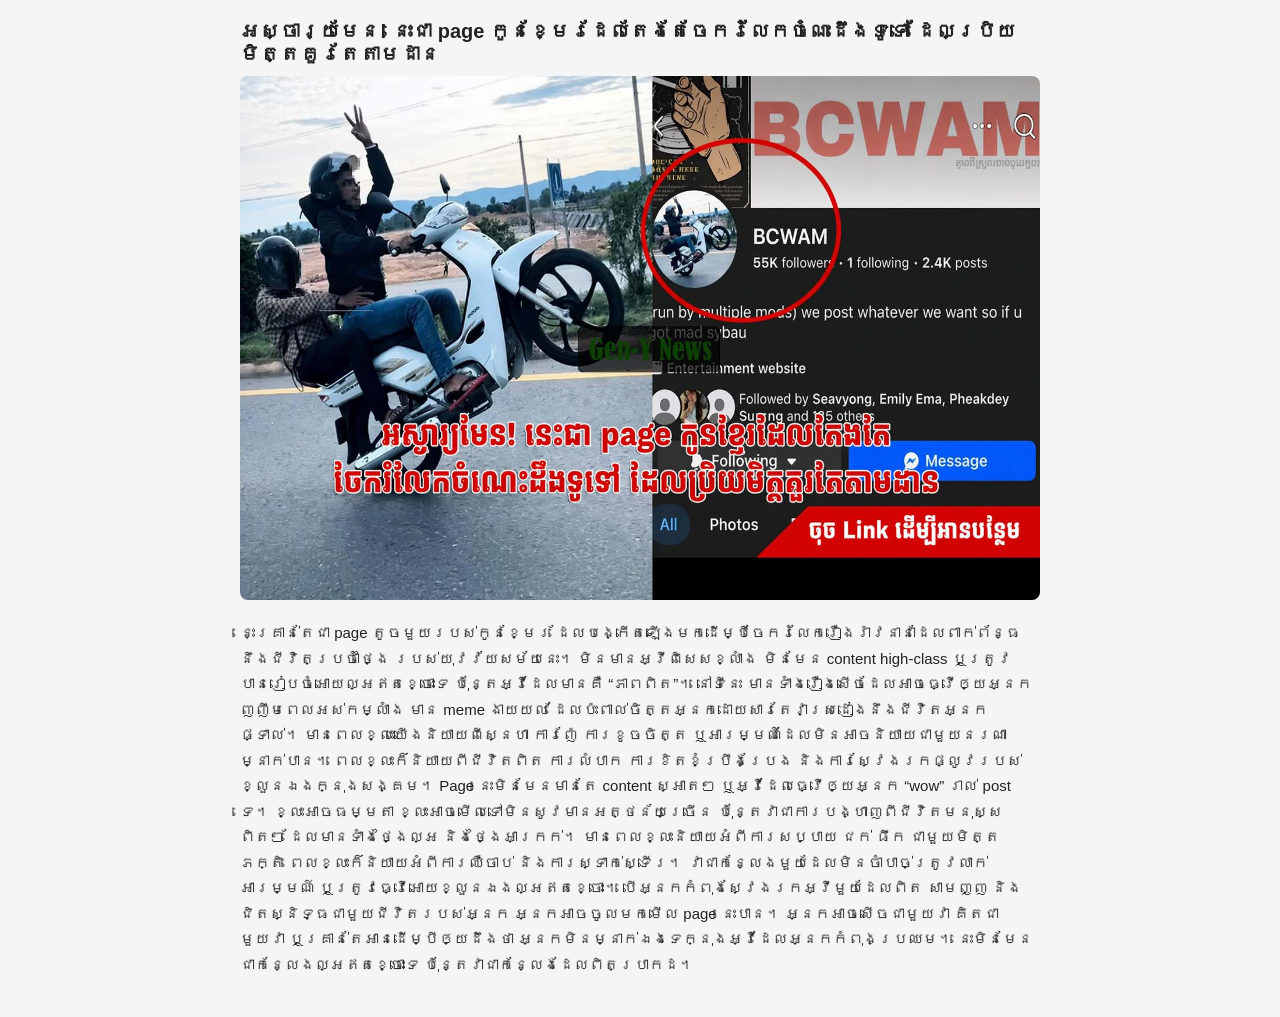
==== GenY/1.html @ 8880e1ac "update css and html" ====
<head>
    <link rel="stylesheet" href="./style.css">
    <title>Gen-Z News</title>
</head>
<html>

<div class="img" id="GenY">
    <h2>អស្ចារ្យមែន!​ នេះជា page កូនខ្មែរ​ដែលតែងតែចែករំលែកចំណេះដឹងទូទៅ ដែលប្រិយមិត្តគួរតែតាមដាន</h2>
    <img src="./Geny1.jpg" alt="">
</div>
<div class="topNews">
    នេះគ្រាន់តែជា page តូចមួយរបស់កូនខ្មែរ ដែលបង្កើតឡើងមកដើម្បីចែករំលែករឿងរ៉ាវនានាដែលពាក់ព័ន្ធនឹងជីវិតប្រចាំថ្ងៃ របស់យុវវ័យសម័យនេះ។ មិនមានអ្វីពិសេសខ្លាំង មិនមែន content high-class ឬត្រូវបានរៀបចំអោយល្អឥតខ្ចោះទេ ប៉ុន្តែអ្វីដែលមានគឺ “ភាពពិត”។ នៅទីនេះ មានទាំងរឿងសើចដែលអាចធ្វើឲ្យអ្នកញញឹមពេលអស់កម្លាំង
    មាន meme ងាយយល់ ដែលប៉ះពាល់ចិត្តអ្នកដោយសារតែវាស្រដៀងនឹងជីវិតអ្នកផ្ទាល់។ មានពេលខ្លះយើងនិយាយពីស្នេហា ការញ៉ែ ការខូចចិត្ត ឬអារម្មណ៍ដែលមិនអាចនិយាយជាមួយនរណាម្នាក់បាន។ ពេលខ្លះក៏និយាយពីជីវិតពិត ការលំបាក ការខិតខំប្រឹងប្រែង និងការស្វែងរកផ្លូវរបស់ខ្លួនឯងក្នុងសង្គម។
    Page នេះមិនមែនមានតែ content ស្អាតៗ ឬអ្វីដែលធ្វើឲ្យអ្នក “wow” រាល់ post ទេ។ ខ្លះអាចធម្មតា ខ្លះអាចមើលទៅមិនសូវមានអត្ថន័យច្រើន ប៉ុន្តែវាជាការបង្ហាញពីជីវិតមនុស្សពិតៗ ដែលមានទាំងថ្ងៃល្អ និងថ្ងៃអាក្រក់។ មានពេលខ្លះនិយាយអំពីការសប្បាយ ជក់ ផឹក ជាមួយមិត្តភក្តិ
    ពេលខ្លះក៏និយាយអំពីការឈឺចាប់ និងការស្ទាក់ស្ទើរ។ វាជាកន្លែងមួយដែលមិនចាំបាច់ត្រូវលាក់អារម្មណ៍ ឬត្រូវធ្វើអោយខ្លួនឯងល្អឥតខ្ចោះ។ បើអ្នកកំពុងស្វែងរកអ្វីមួយដែលពិត សាមញ្ញ និងជិតស្និទ្ធជាមួយជីវិតរបស់អ្នក អ្នកអាចចូលមកមើល page នេះបាន។ អ្នកអាចសើចជាមួយវា គិតជាមួយវា
    ឬគ្រាន់តែអានដើម្បីឲ្យដឹងថា អ្នកមិនម្នាក់ឯងទេក្នុងអ្វីដែលអ្នកកំពុងប្រឈម។ នេះមិនមែនជាកន្លែងល្អឥតខ្ចោះទេ ប៉ុន្តែវាជាកន្លែងដែលពិតប្រាកដ។

</div>

</html>
---- GenY/style.css ----
/* RESET */

* {
    margin: 0;
    padding: 0;
    box-sizing: border-box;
}


/* BODY */

body {
    font-family: Arial, sans-serif;
    background: #f5f5f5;
    color: #222;
    padding: 20px;
}


/* IMAGE SECTION */

#GenY {
    max-width: 800px;
    margin: auto;
}

#GenY img {
    width: 100%;
    border-radius: 8px;
}


/* TITLE */

#GenY h2 {
    margin-bottom: 10px;
    font-size: 20px;
}


/* TEXT CONTENT */

.topNews {
    max-width: 800px;
    margin: 20px auto;
    line-height: 1.7;
    font-size: 15px;
}
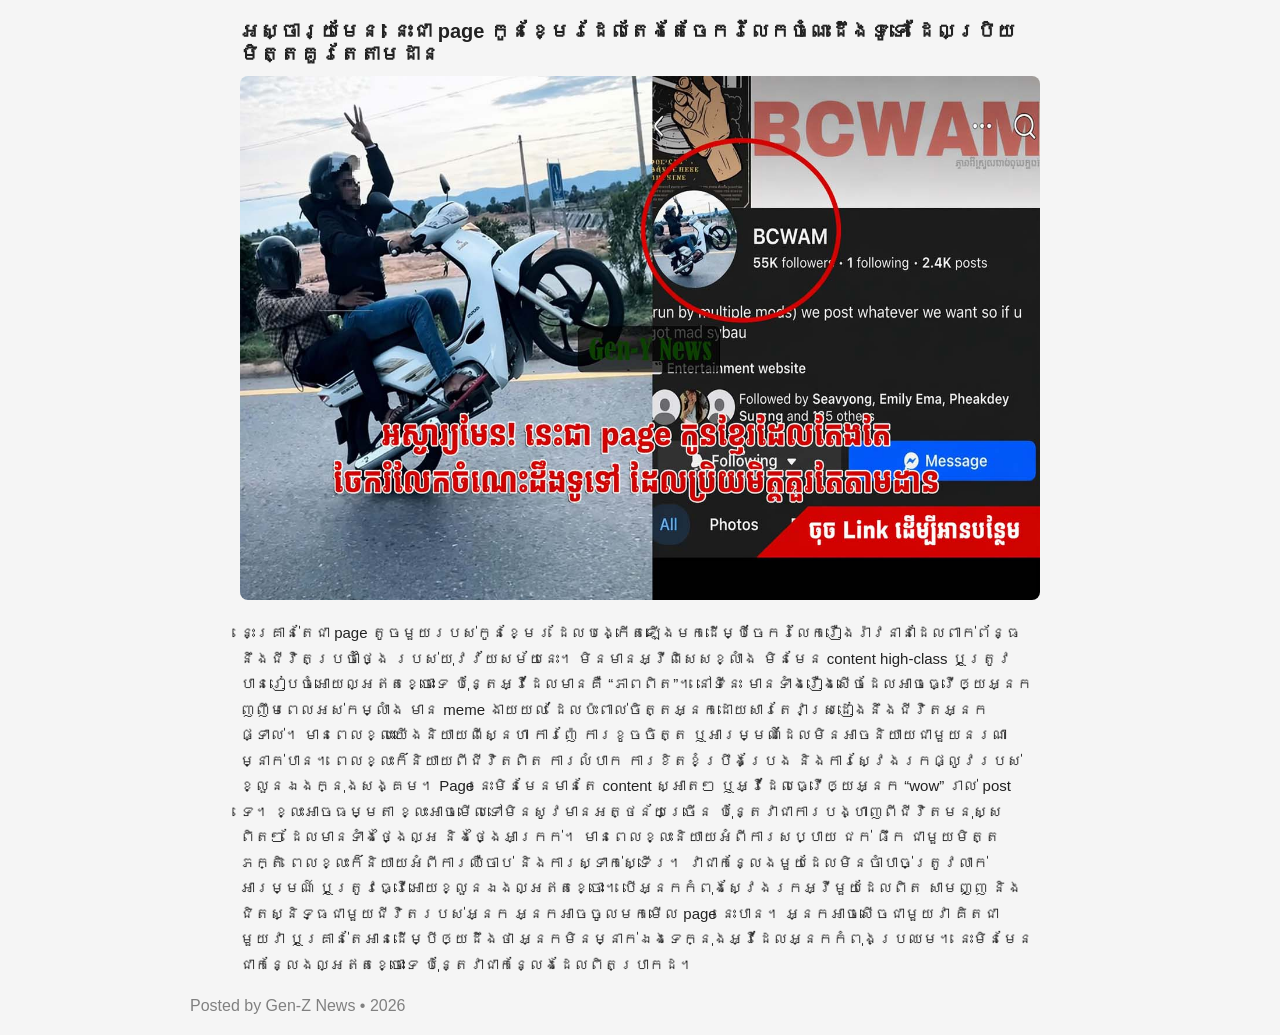
==== commit 3db7d300: "update Gen-Alpha page style" ====
--- a/GenY/1.html
+++ b/GenY/1.html
@@ -6,7 +6,7 @@
 
 <div class="img" id="GenY">
     <h2>អស្ចារ្យមែន!​ នេះជា page កូនខ្មែរ​ដែលតែងតែចែករំលែកចំណេះដឹងទូទៅ ដែលប្រិយមិត្តគួរតែតាមដាន</h2>
-    <img src="./Geny1.jpg" alt="">
+    <img src="./img/Geny1.jpg" alt="">
 </div>
 <div class="topNews">
     នេះគ្រាន់តែជា page តូចមួយរបស់កូនខ្មែរ ដែលបង្កើតឡើងមកដើម្បីចែករំលែករឿងរ៉ាវនានាដែលពាក់ព័ន្ធនឹងជីវិតប្រចាំថ្ងៃ របស់យុវវ័យសម័យនេះ។ មិនមានអ្វីពិសេសខ្លាំង មិនមែន content high-class ឬត្រូវបានរៀបចំអោយល្អឥតខ្ចោះទេ ប៉ុន្តែអ្វីដែលមានគឺ “ភាពពិត”។ នៅទីនេះ មានទាំងរឿងសើចដែលអាចធ្វើឲ្យអ្នកញញឹមពេលអស់កម្លាំង
@@ -16,5 +16,8 @@
     ឬគ្រាន់តែអានដើម្បីឲ្យដឹងថា អ្នកមិនម្នាក់ឯងទេក្នុងអ្វីដែលអ្នកកំពុងប្រឈម។ នេះមិនមែនជាកន្លែងល្អឥតខ្ចោះទេ ប៉ុន្តែវាជាកន្លែងដែលពិតប្រាកដ។
 
 </div>
+<p style="max-width:900px; margin:auto; color:gray;">Posted by Gen-Z News • 2026</p>
+
+
 
 </html>
